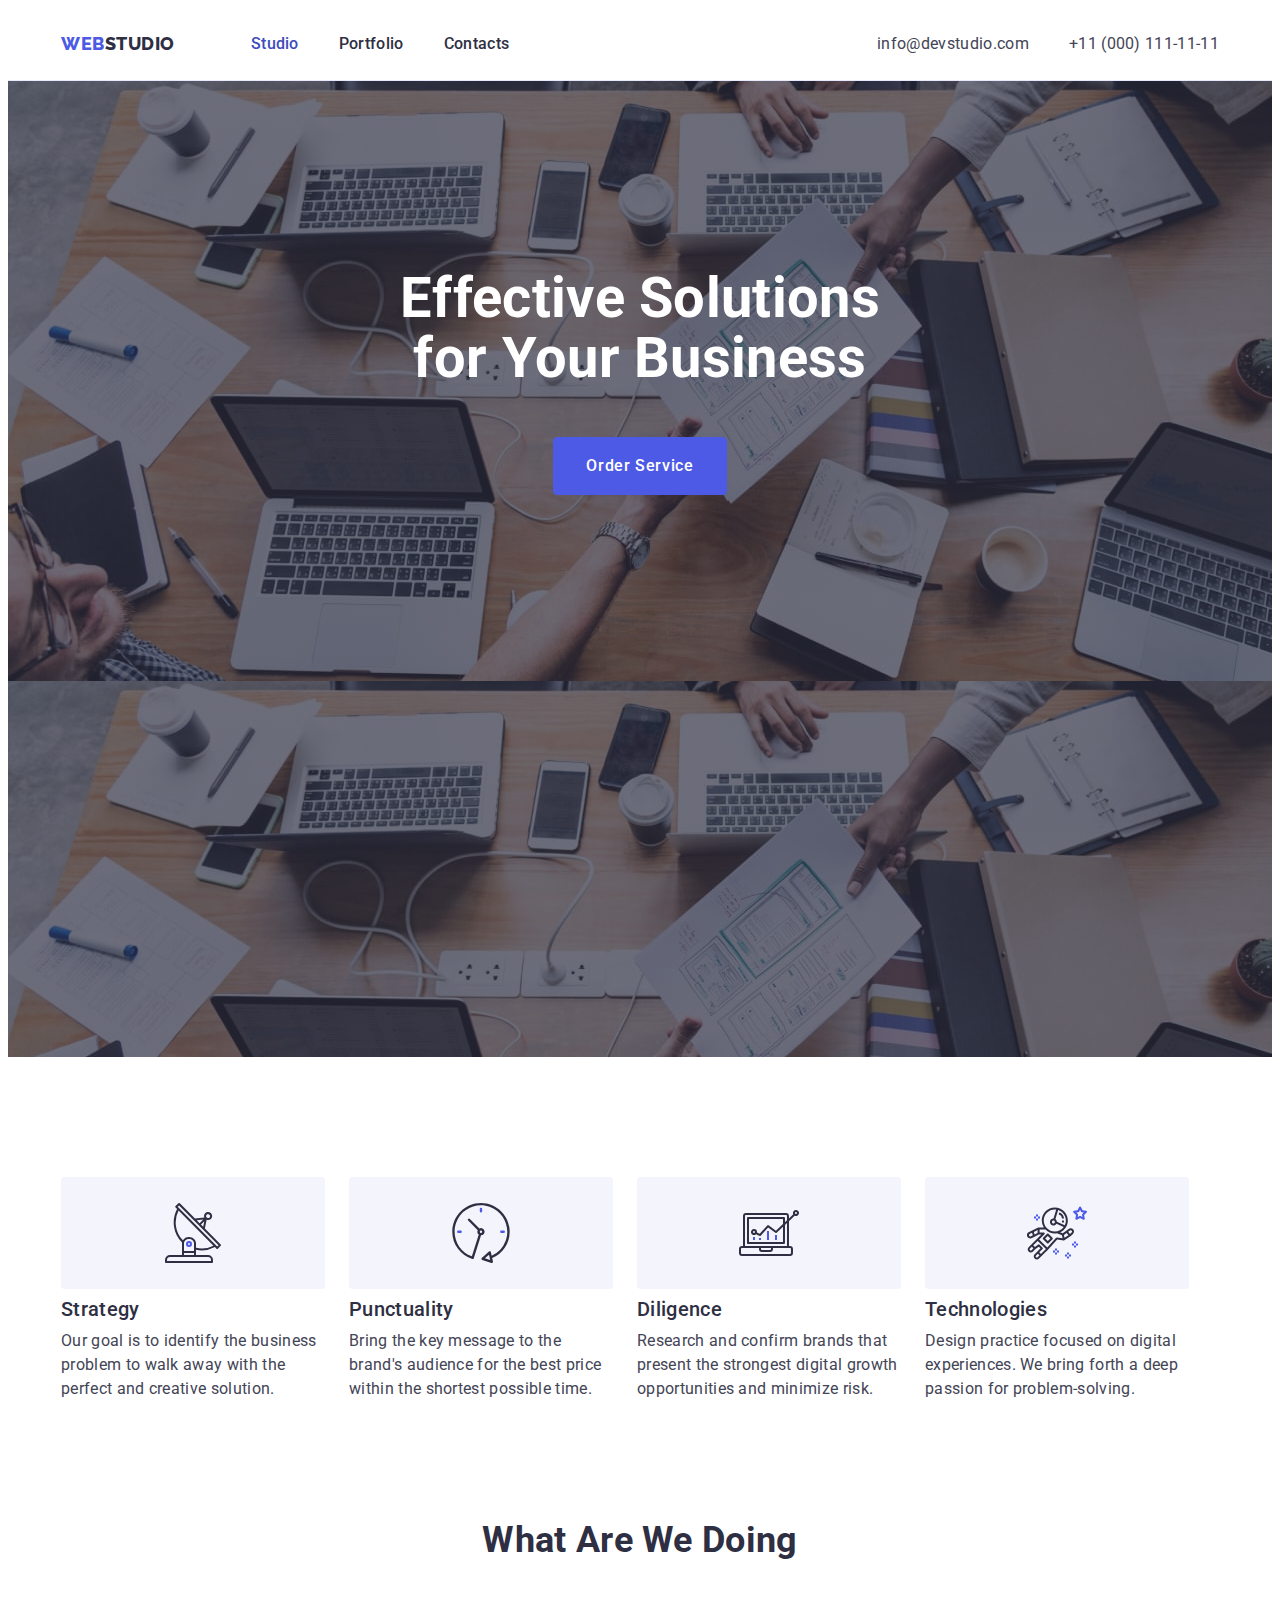
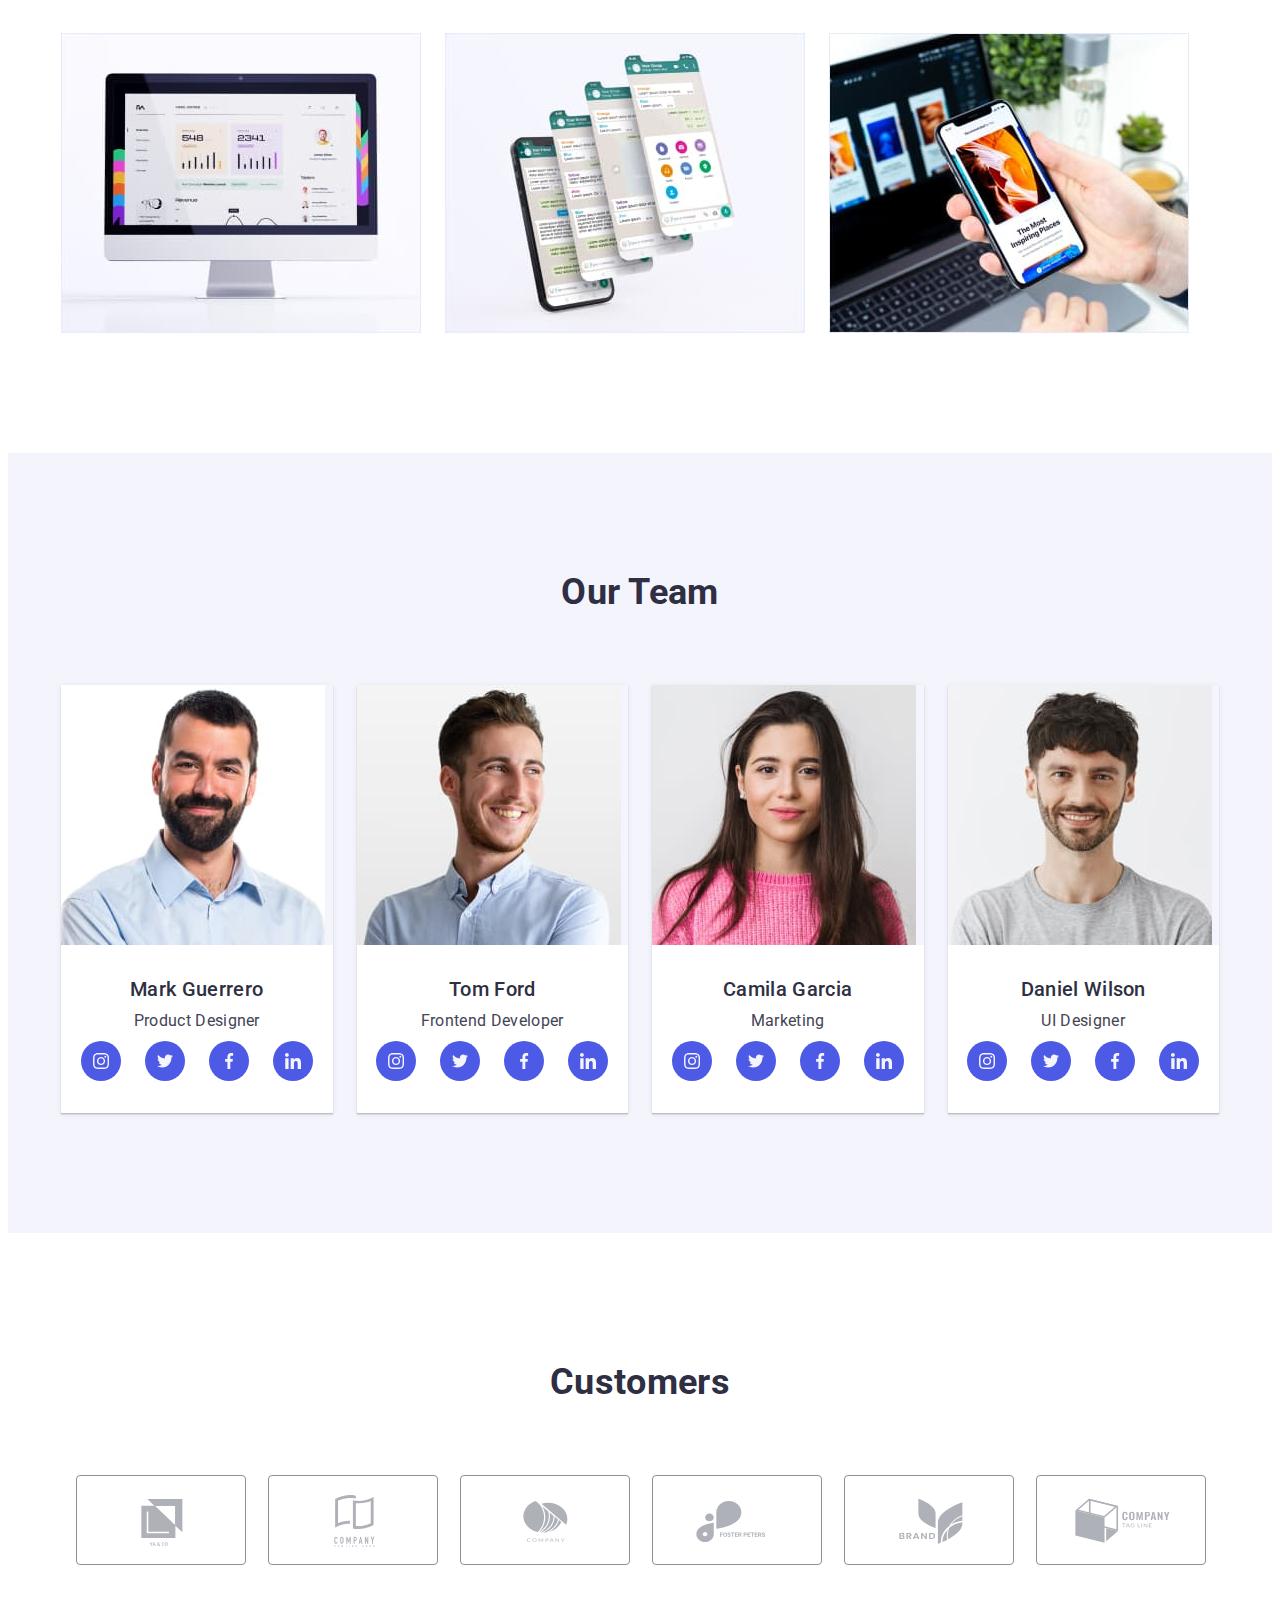
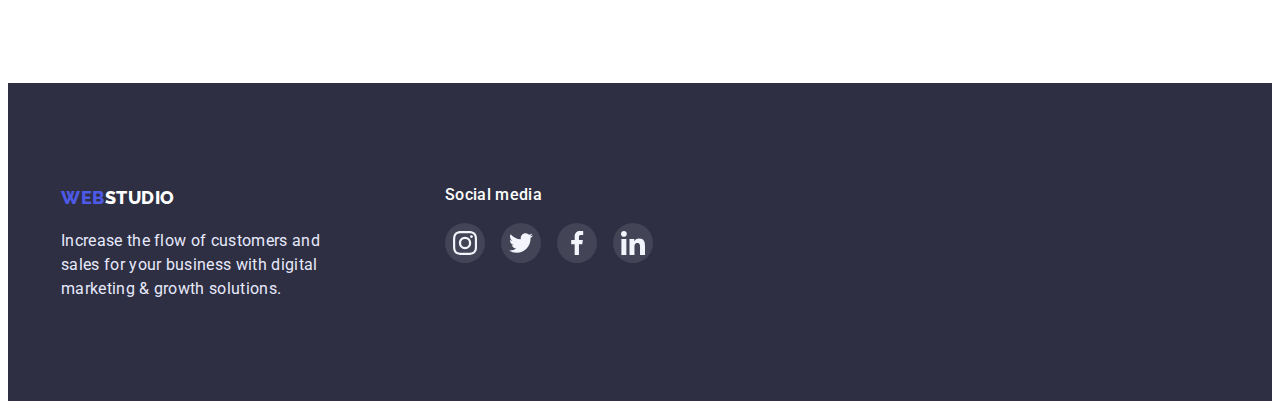
==== index.html @ e418ad01 "Initial commit" ====
<!DOCTYPE html>
<html lang="en">
  <head>
    <meta charset="UTF-8" />
    <meta http-equiv="X-UA-Compatible" content="IE=edge" />
    <meta name="viewport" content="width=device-width, initial-scale=1.0" />
    <title>WebStudio</title>
    <link rel="preconnect" href="https://fonts.googleapis.com" />
    <link rel="preconnect" href="https://fonts.gstatic.com" crossorigin />
    <link
      href="https://fonts.googleapis.com/css2?family=Raleway:wght@800&family=Roboto:wght@400;500;700;900&display=swap"
      rel="stylesheet"
    />

    <link
      rel="stylesheet"
      href="https://cdnjs.cloudflare.com/ajax/libs/modern-normalize/1.1.0/modern-normalize.min.css"
      integrity="sha512-wpPYUAdjBVSE4KJnH1VR1HeZfpl1ub8YT/NKx4PuQ5NmX2tKuGu6U/JRp5y+Y8XG2tV+wKQpNHVUX03MfMFn9Q=="
      crossorigin="anonymous"
      referrerpolicy="no-referrer"
    />

    <link rel="stylesheet" href="./css/styles.css" />
  </head>
  <body>
    <!-- header -->
    <header class="header">
      <div class="container header-container">
        <nav class="header-navigation">
          <a href="./index.html" class="header-logo logo link"
            >Web<span>Studio</span></a
          >
          <ul class="header-list list">
            <li class="header-item">
              <a href="./index.html" class="header-link link current">Studio</a>
            </li>
            <li class="header-item">
              <a href="./portfolio.html" class="header-link link">Portfolio</a>
            </li>
            <li class="header-item">
              <a href="" class="header-link link">Contacts</a>
            </li>
          </ul>
        </nav>

        <!-- address -->
        <address class="adress">
          <ul class="adress-list list">
            <li class="adress-item">
              <a href="mailto:info@devstudio.com" class="adress-link link"
                >info@devstudio.com</a
              >
            </li>
            <li class="adress-item">
              <a href="tel:+110001111111" class="adress-link link"
                >+11 (000) 111-11-11</a
              >
            </li>
          </ul>
        </address>
      </div>
    </header>

    <main>
      <!-- Hero -->
      <section class="hero section">
        <div class="container hero-container">
          <h1 class="hero-title">Effective Solutions for Your Business</h1>
          <button type="button" class="hero-btn btn">Order Service</button>
        </div>
      </section>

      <!-- Benefits -->
      <section class="benefits section">
        <div class="container benefits-container">
          <h2 class="visually-hidden">Work principles</h2>
          <ul class="benefits-list list">
            <li class="benefits-item">
              <div class="benefits-item-icon">
                <svg class="benefits-icon" width="60" height="60">
                  <use href="./images/symbol-defs.svg#antenna"></use>
                </svg>
              </div>
              <h3 class="benefits-title title">Strategy</h3>
              <p class="benefits-description description">
                Our goal is to identify the business problem to walk away with
                the perfect and creative solution.
              </p>
            </li>
            <li class="benefits-item">
              <div class="benefits-item-icon">
                <svg class="benefits-icon" width="60" height="60">
                  <use href="./images/symbol-defs.svg#clock"></use>
                </svg>
              </div>
              <h3 class="benefits-title title">Punctuality</h3>
              <p class="benefits-description description">
                Bring the key message to the brand's audience for the best price
                within the shortest possible time.
              </p>
            </li>
            <li class="benefits-item">
              <div class="benefits-item-icon">
                <svg class="benefits-icon" width="60" height="60">
                  <use href="./images/symbol-defs.svg#diagram"></use>
                </svg>
              </div>
              <h3 class="benefits-title title">Diligence</h3>
              <p class="benefits-description description">
                Research and confirm brands that present the strongest digital
                growth opportunities and minimize risk.
              </p>
            </li>
            <li class="benefits-item">
              <div class="benefits-item-icon">
                <svg class="benefits-icon" width="60" height="60">
                  <use href="./images/symbol-defs.svg#astronaut"></use>
                </svg>
              </div>
              <h3 class="benefits-title title">Technologies</h3>
              <p class="benefits-description description">
                Design practice focused on digital experiences. We bring forth a
                deep passion for problem-solving.
              </p>
            </li>
          </ul>
        </div>
      </section>

      <!-- What are we doing -->
      <section class="work section">
        <div class="container">
          <h2 class="work-title">What are we doing</h2>
          <ul class="work-list list">
            <li>
              <img
                src="./images/monitor.jpg"
                alt="Monitor"
                width="360"
                height="300"
              />
            </li>
            <li>
              <img
                src="./images/phone-screen.jpg"
                alt="Phone-screen"
                width="360"
                height="300"
              />
            </li>
            <li>
              <img
                src="./images/telephone.jpg"
                alt="Telephone"
                width="360"
                height="300"
              />
            </li>
          </ul>
        </div>
      </section>

      <!-- Our Team -->
      <section class="team section">
        <div class="container">
          <h2 class="team-main-title">Our Team</h2>
          <ul class="team-list list">
            <li class="team-item">
              <img
                src="./images/mark-guerrero.jpg"
                alt="Mark Querrero"
                width="264"
                height="260"
              />
              <div class="team-signature">
                <h3 class="team-title title">Mark Guerrero</h3>
                <p class="team-description description">Product Designer</p>
                <ul class="team-social-list list">
                  <li class="team-social-item">
                    <a href="" aria-label="instagram" class="team-item-icon">
                      <svg class="team-icon" width="16" height="16">
                        <use href="./images/symbol-defs.svg#instagram"></use>
                      </svg>
                    </a>
                  </li>
                  <li class="team-social-item">
                    <a href="" aria-label="twitter" class="team-item-icon">
                      <svg class="team-icon" width="16" height="16">
                        <use href="./images/symbol-defs.svg#twitter"></use>
                      </svg>
                    </a>
                  </li>
                  <li class="team-social-item">
                    <a href="" aria-label="facebook" class="team-item-icon">
                      <svg class="team-icon" width="16" height="16">
                        <use href="./images/symbol-defs.svg#facebook"></use>
                      </svg>
                    </a>
                  </li>
                  <li class="team-social-item">
                    <a href="" aria-label="linkedin" class="team-item-icon">
                      <svg class="team-icon" width="16" height="16">
                        <use href="./images/symbol-defs.svg#linkedin"></use>
                      </svg>
                    </a>
                  </li>
                </ul>
              </div>
            </li>

            <li class="team-item">
              <img
                src="./images/tom-ford.jpg"
                alt="Tom Ford"
                width="264"
                height="260"
              />
              <div class="team-signature">
                <h3 class="team-title title">Tom Ford</h3>
                <p class="team-description description">Frontend Developer</p>
                <ul class="team-social-list list">
                  <li class="team-social-item">
                    <a href="" aria-label="instagram" class="team-item-icon">
                      <svg class="team-icon" width="16" height="16">
                        <use href="./images/symbol-defs.svg#instagram"></use>
                      </svg>
                    </a>
                  </li>
                  <li class="team-social-item">
                    <a href="" aria-label="twitter" class="team-item-icon">
                      <svg class="team-icon" width="16" height="16">
                        <use href="./images/symbol-defs.svg#twitter"></use>
                      </svg>
                    </a>
                  </li>
                  <li class="team-social-item">
                    <a href="" aria-label="facebook" class="team-item-icon">
                      <svg class="team-icon" width="16" height="16">
                        <use href="./images/symbol-defs.svg#facebook"></use>
                      </svg>
                    </a>
                  </li>
                  <li class="team-social-item">
                    <a href="" aria-label="linkedin" class="team-item-icon">
                      <svg class="team-icon" width="16" height="16">
                        <use href="./images/symbol-defs.svg#linkedin"></use>
                      </svg>
                    </a>
                  </li>
                </ul>
              </div>
            </li>

            <li class="team-item">
              <img
                src="./images/camila-garcia.jpg"
                alt="Camila Garcia"
                width="264"
                height="260"
              />
              <div class="team-signature">
                <h3 class="team-title title">Camila Garcia</h3>
                <p class="team-description description">Marketing</p>
                <ul class="team-social-list list">
                  <li class="team-social-item">
                    <a href="" aria-label="instagram" class="team-item-icon">
                      <svg class="team-icon" width="16" height="16">
                        <use href="./images/symbol-defs.svg#instagram"></use>
                      </svg>
                    </a>
                  </li>
                  <li class="team-social-item">
                    <a href="" aria-label="twitter" class="team-item-icon">
                      <svg class="team-icon" width="16" height="16">
                        <use href="./images/symbol-defs.svg#twitter"></use>
                      </svg>
                    </a>
                  </li>
                  <li class="team-social-item">
                    <a href="" aria-label="facebook" class="team-item-icon">
                      <svg class="team-icon" width="16" height="16">
                        <use href="./images/symbol-defs.svg#facebook"></use>
                      </svg>
                    </a>
                  </li>
                  <li class="team-social-item">
                    <a href="" aria-label="linkedin" class="team-item-icon">
                      <svg class="team-icon" width="16" height="16">
                        <use href="./images/symbol-defs.svg#linkedin"></use>
                      </svg>
                    </a>
                  </li>
                </ul>
              </div>
            </li>

            <li class="team-item">
              <img
                src="./images/daniel-wilson.jpg"
                alt="Daniel Wilson"
                width="264"
                height="260"
              />
              <div class="team-signature">
                <h3 class="team-title title">Daniel Wilson</h3>
                <p class="team-description description">UI Designer</p>
                <ul class="team-social-list list">
                  <li class="team-social-item">
                    <a href="" aria-label="instagram" class="team-item-icon">
                      <svg class="team-icon" width="16" height="16">
                        <use href="./images/symbol-defs.svg#instagram"></use>
                      </svg>
                    </a>
                  </li>
                  <li class="team-social-item">
                    <a href="" aria-label="twitter" class="team-item-icon">
                      <svg class="team-icon" width="16" height="16">
                        <use href="./images/symbol-defs.svg#twitter"></use>
                      </svg>
                    </a>
                  </li>
                  <li class="team-social-item">
                    <a href="" aria-label="facebook" class="team-item-icon">
                      <svg class="team-icon" width="16" height="16">
                        <use href="./images/symbol-defs.svg#facebook"></use>
                      </svg>
                    </a>
                  </li>
                  <li class="team-social-item">
                    <a href="" aria-label="linkedin" class="team-item-icon">
                      <svg class="team-icon" width="16" height="16">
                        <use href="./images/symbol-defs.svg#linkedin"></use>
                      </svg>
                    </a>
                  </li>
                </ul>
              </div>
            </li>
          </ul>
        </div>
      </section>

      <section class="customers section">
        <div class="container">
          <h2 class="customers-title">Customers</h2>
          <ul class="customers-list list">
            <li class="customers-item">
              <a href="" class="customers-item-link">
                <svg class="customers-icon" width="104" height="56">
                  <use href="./images/symbol-defs.svg#client-1"></use>
                </svg>
              </a>
            </li>
            <li class="customers-item">
              <a href="" class="customers-item-link">
                <svg class="customers-icon" width="104" height="56">
                  <use href="./images/symbol-defs.svg#client-2"></use>
                </svg>
              </a>
            </li>
            <li class="customers-item">
              <a href="" class="customers-item-link">
                <svg class="customers-icon" width="104" height="56">
                  <use href="./images/symbol-defs.svg#client-3"></use>
                </svg>
              </a>
            </li>
            <li class="customers-item">
              <a href="" class="customers-item-link">
                <svg class="customers-icon" width="104" height="56">
                  <use href="./images/symbol-defs.svg#client-4"></use>
                </svg>
              </a>
            </li>
            <li class="customers-item">
              <a href="" class="customers-item-link">
                <svg class="customers-icon" width="104" height="56">
                  <use href="./images/symbol-defs.svg#client-5"></use>
                </svg>
              </a>
            </li>
            <li class="customers-item">
              <a href="" class="customers-item-link">
                <svg class="customers-icon" width="104" height="56">
                  <use href="./images/symbol-defs.svg#client-6"></use>
                </svg>
              </a>
            </li>
          </ul>
        </div>
      </section>
    </main>

    <!-- Footer -->
    <footer class="footer">
      <div class="footer-container container">
        <div class="footer-info">
          <a href="./index.html" class="footer-logo logo link"
            >Web<span>Studio</span></a
          >
          <p class="footer-description description">
            Increase the flow of customers and sales for your business with
            digital marketing & growth solutions.
          </p>
        </div>

        <div class="social-company">
          <h2 class="social-company-title">Social media</h2>
          <ul class="company-social-list list">
            <li class="company-social-item">
              <a href="" aria-label="instagram" class="company-item-icon">
                <svg class="company-icon" width="24" height="24">
                  <use href="./images/symbol-defs.svg#instagram"></use>
                </svg>
              </a>
            </li>
            <li class="company-social-item">
              <a href="" aria-label="twitter" class="company-item-icon">
                <svg class="company-icon" width="24" height="24">
                  <use href="./images/symbol-defs.svg#twitter"></use>
                </svg>
              </a>
            </li>
            <li class="company-social-item">
              <a href="" aria-label="facebook" class="company-item-icon">
                <svg class="company-icon" width="24" height="24">
                  <use href="./images/symbol-defs.svg#facebook"></use>
                </svg>
              </a>
            </li>
            <li class="company-social-item">
              <a href="" aria-label="linkedin" class="company-item-icon">
                <svg class="company-icon" width="24" height="24">
                  <use href="./images/symbol-defs.svg#linkedin"></use>
                </svg>
              </a>
            </li>
          </ul>
        </div>
      </div>
    </footer>
  </body>
</html>
---- css/styles.css ----
:root {
  --basic-color: #2e2f42;
  --secondary-color: #ffffff;
  --primary-brand-color: #4d5ae5;
  --pressed-state-color: #404bbf;
  --text-color: #434455;
  --accent-color: #e7e9fc;
  --accent-light-color: #f4f4fd;
  --light-slate: #8e8f99;
  --green: #31d0aa;
  --section-padding: 120px;
  --title-margin: 72px;
}

h1,
h2,
h3,
h4,
p {
  margin: 0;
}
ul {
  margin: 0;
  padding: 0;
}
img {
  display: block;
  max-width: 100%;
  height: auto;
}

.link {
  text-decoration: none;
}
.list {
  list-style: none;
}

body {
  font-family: 'Roboto', sans-serif;
  color: var(--basic-color);
  line-height: 1.5;
  letter-spacing: 0.02em;
  font-size: 16px;
}

.container {
  margin-left: auto;
  margin-right: auto;
  width: 1158px;
  padding-left: 15px;
  padding-right: 15px;
}
.section {
  padding-bottom: var(--section-padding);
}
.header {
  padding: 24px 0;
}
.btn {
  font-family: inherit;
  cursor: pointer;
  font-weight: 500;
  font-size: inherit;
  line-height: inherit;
  letter-spacing: 0.04em;
  border-radius: 4px;
}

.title {
  font-weight: 500;
  font-size: 20px;
  line-height: 1.2;
  margin-bottom: 8px;
}

.description {
  color: var(--text-color);
}

.visually-hidden {
  position: absolute;
  width: 1px;
  height: 1px;
  margin: -1px;
  border: 0;
  padding: 0;
  white-space: nowrap;
  clip-path: inset(100%);
  clip: rect(0 0 0 0);
  overflow: hidden;
}
.logo {
  font-family: 'Raleway', sans-serif;
  font-weight: 800;
  font-size: 18px;
  letter-spacing: 0.03em;
  text-transform: uppercase;
  color: var(--primary-brand-color);
}

/* -------header------ */
.header {
  border-bottom: 1px solid var(--accent-color);
}

.header-link:hover,
.header-link:focus,
.adress-link:hover,
.adress-link:focus {
  color: var(--pressed-state-color);
}
/* navigation */
.header-container {
  display: flex;
  align-items: center;
  justify-content: space-between;
}

.header-navigation {
  display: flex;
}
.header-list {
  display: flex;
}
.adress-list {
  display: flex;
}
.header-logo {
  line-height: 1.33;
  margin-right: 76px;
}
.header-logo > span {
  color: var(--basic-color);
}
.header-link {
  color: var(--basic-color);
  font-weight: 500;
}
.header-link.current {
  color: var(--pressed-state-color);
}
.header-item:not(:last-child),
.adress-item:not(:last-child) {
  margin-right: 40px;
}

/* adress */
.adress-link {
  font-style: normal;
  color: var(--text-color);
}

/*--------------- Hero-------------- */
.hero {
  background-color: var(--basic-color);
  padding: 188px 0;
  text-align: center;
  height: 600px;
  max-width: 1440px;
  margin-left: auto;
  margin-right: auto;
  background-image: linear-gradient(
      to right,
      rgba(46, 47, 66, 0.7),
      rgba(46, 47, 66, 0.7)
    ),
    url(../images/people-office.jpg);
}

.hero-title {
  font-size: 56px;
  line-height: 1.07;
  color: var(--secondary-color);
  width: 496px;
  margin: 0 auto 48px auto;
}
.hero-btn {
  background-color: var(--primary-brand-color);
  color: var(--secondary-color);
  border: 1px solid var(--primary-brand-color);
  padding: 16px 32px;
}
.hero-btn:hover,
.hero-btn:focus {
  background-color: var(--pressed-state-color);
  border: 1px solid var(--pressed-state-color);
}

/*--------------- benefits------------*/
.benefits-list {
  display: flex;
  align-items: center;
  column-gap: 24px;
}

.benefits {
  padding-top: var(--section-padding);
}
.benefits-item {
  width: 264px;
}
.benefits-item-icon {
  display: flex;
  align-items: center;
  justify-content: center;
  background-color: var(--accent-light-color);
  width: 264px;
  height: 112px;
  margin-bottom: 8px;
  border-radius: 4px;
}

/* work */
.work-list {
  display: flex;
  align-items: center;
  column-gap: 24px;
}

.work-title,
.team-main-title,
.customers-title {
  font-size: 36px;
  line-height: 1.11;
  text-transform: capitalize;
  margin-bottom: var(--title-margin);
  text-align: center;
}

/*------------Team------------ */
.team-list {
  display: flex;
  align-items: center;
  gap: 24px;
}
.team {
  background-color: var(--accent-light-color);
  padding-top: var(--section-padding);
}
.team-item {
  flex-basis: calc((100% - 3 * 24px) / 4);
  box-shadow: 0px 1px 6px rgba(46, 47, 66, 0.08),
    0px 1px 1px rgba(46, 47, 66, 0.16), 0px 2px 1px rgba(46, 47, 66, 0.08);
}

.team-signature {
  background-color: var(--secondary-color);
  padding-top: 32px;
  padding-bottom: 32px;
  border-radius: 0px 0px 4px 4px;
  text-align: center;
}
.team-description {
  margin-bottom: 8px;
}
.team-social-list {
  display: flex;
  align-items: center;
  justify-content: center;
  column-gap: 24px;
}
.team-social-item {
  background-color: var(--primary-brand-color);
  width: 40px;
  height: 40px;
  border-radius: 50%;
}
.team-item-icon {
  width: 100%;
  height: 100%;
  display: flex;
  align-items: center;
  justify-content: center;
}
.team-item-icon:hover,
.team-item-icon:focus {
  background-color: var(--pressed-state-color);
  border-radius: 50%;
}
/* --------Customers------ */
.customers {
  padding-top: 130px;
}
.customers-list {
  display: flex;
  align-items: center;
  justify-content: center;
  gap: 24px;
}
.customers-item {
  width: 168px;
  height: 88px;
}

.customers-item-link {
  width: 100%;
  height: 100%;
  display: flex;
  align-items: center;
  justify-content: center;
  border: 1px solid var(--light-slate);
  border-radius: 4px;
}
.customers-item-link {
  fill: #afb1b8;
}
.customers-item-link:hover,
.customers-item-link:focus {
  fill: var(--pressed-state-color);
  border-color: var(--pressed-state-color);
}

/* Footer  */
.footer {
  background-color: var(--basic-color);
  padding: 100px 0;
}
.footer-container {
  display: flex;
}
.footer-logo {
  line-height: 1.7;
  margin-bottom: 16px;
  display: inline-block;
}
.footer-logo > span {
  color: var(--secondary-color);
}
.footer-description {
  color: var(--accent-color);
  width: 264px;
}
.social-company {
  margin-left: 120px;
}
.social-company-title {
  color: var(--secondary-color);
  font-weight: 500;
  margin-bottom: 16px;
  font-size: 16px;
}

.company-social-list {
  display: flex;
  align-items: center;
  justify-content: center;
  column-gap: 16px;
}
.company-social-item {
  background-color: rgba(255, 255, 255, 0.1);
  width: 40px;
  height: 40px;
  border-radius: 50%;
}
.company-item-icon {
  width: 100%;
  height: 100%;
  display: flex;
  align-items: center;
  justify-content: center;
}
.company-item-icon:hover,
.company-item-icon:focus {
  background-color: var(--green);
  border-radius: 50%;
}

/*---------------- portfolio------------- */
.portfolio {
  padding-top: 96px;
}

.portfolio-btn:hover,
.portfolio-btn:focus {
  background-color: var(--pressed-state-color);
  color: var(--secondary-color);
  border-color: var(--pressed-state-color);
  box-shadow: 0px 3px 1px rgba(0, 0, 0, 0.1), 0px 2px 1px rgba(0, 0, 0, 0.08),
    0px 2px 2px rgba(0, 0, 0, 0.12);
}
.portfolio-btn {
  color: var(--primary-brand-color);
  background-color: var(--accent-light-color);
  border: 1px solid var(--accent-color);
  padding: 12px 24px;
}
.portfolio-list-btn {
  display: flex;
  align-items: center;
  justify-content: center;
  margin-bottom: 72px;
}
.portfolio-item-btn:not(:last-child) {
  margin-right: 24px;
}

.portfolio-list {
  display: flex;
  flex-wrap: wrap;
  column-gap: 24px;
  row-gap: 48px;
}
.portfolio-item {
  flex-basis: calc((100% - 2 * 24px) / 3);
}
.portfolio-item-link {
  display: inline-block;
}
.portfolio-item-link:hover,
.portfolio-item-link:focus {
  box-shadow: 0px 1px 6px rgba(46, 47, 66, 0.08),
    0px 1px 1px rgba(46, 47, 66, 0.16), 0px 2px 1px rgba(46, 47, 66, 0.08);
}
.portfolio-signature {
  padding: 32px 16px;
  border: 1px solid var(--accent-color);
  border-top: none;
  color: var(--basic-color);
}
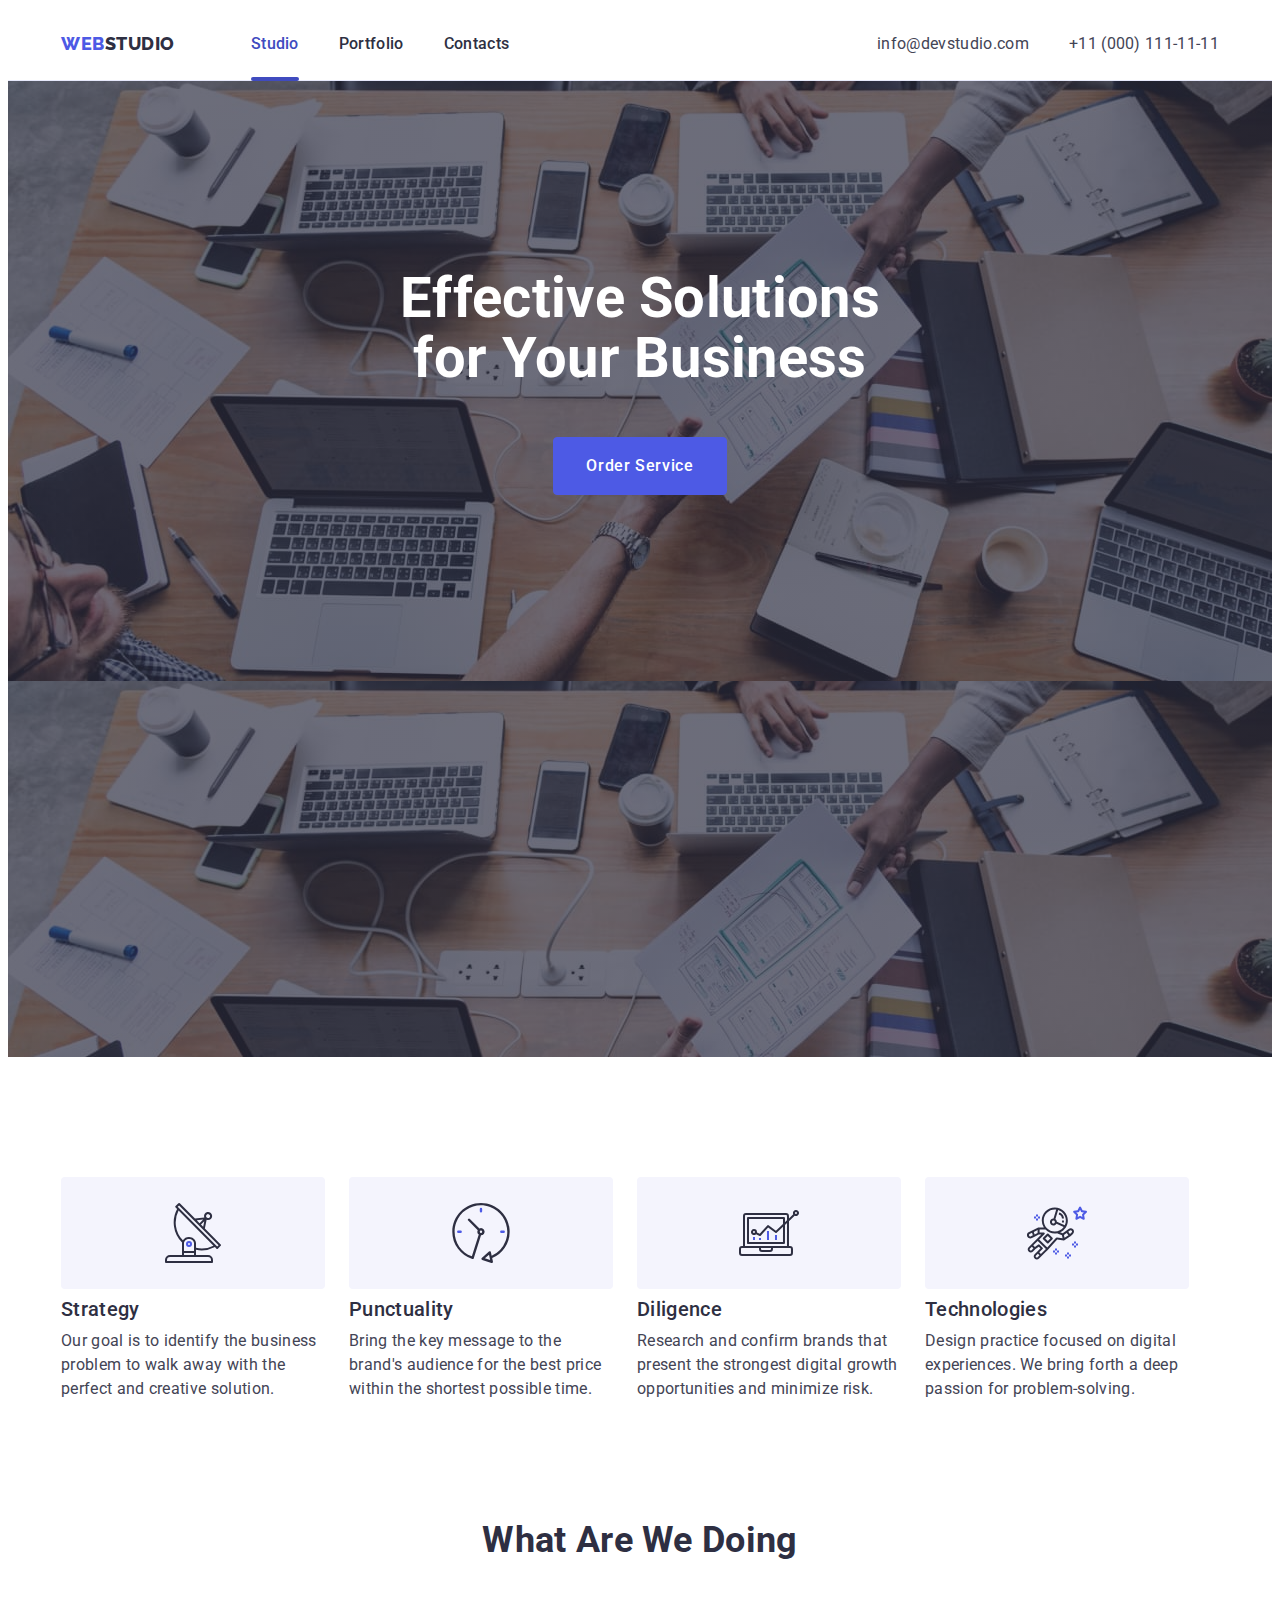
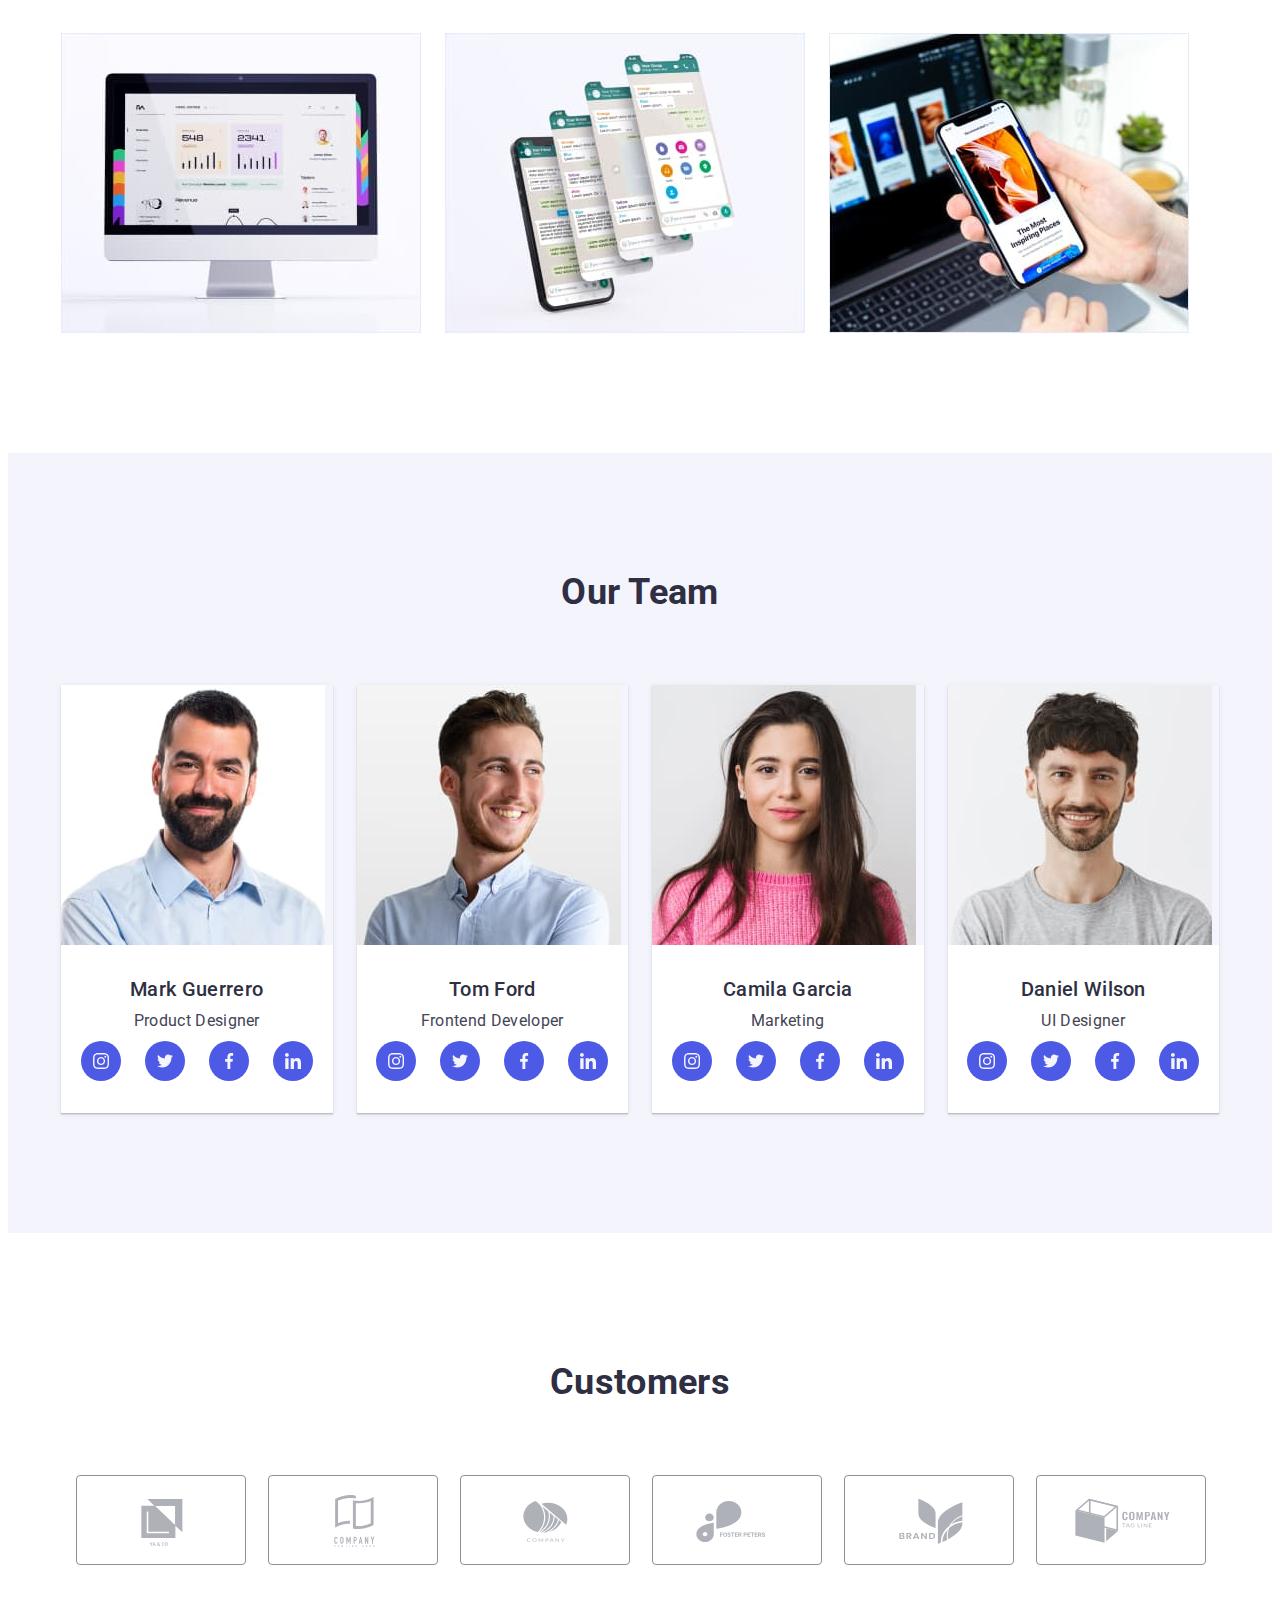
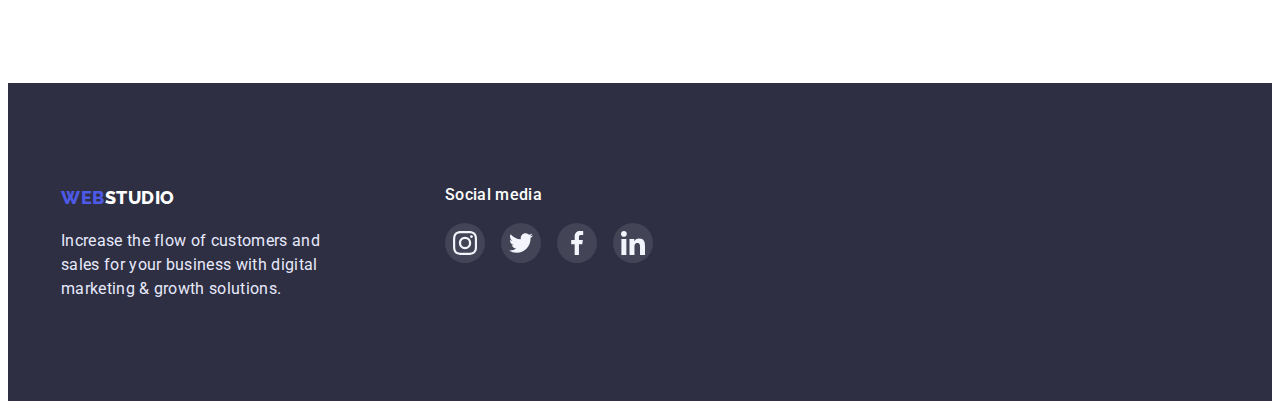
==== commit c3b0de4b: "hw-5" ====
--- a/index.html
+++ b/index.html
@@ -66,7 +66,9 @@
       <section class="hero section">
         <div class="container hero-container">
           <h1 class="hero-title">Effective Solutions for Your Business</h1>
-          <button type="button" class="hero-btn btn">Order Service</button>
+          <button type="button" class="hero-btn btn" data-modal-open>
+            Order Service
+          </button>
         </div>
       </section>
 
@@ -439,5 +441,15 @@
         </div>
       </div>
     </footer>
+    <div class="backdrop is-hidden" data-modal>
+      <div class="modal">
+        <button type="buton" class="modal-close" data-modal-close>
+          <svg width="8" height="8">
+            <use href="./images/symbol-defs.svg#close-black-18dp-2-1-1"></use>
+          </svg>
+        </button>
+      </div>
+    </div>
+    <script src="./js/modal.js"></script>
   </body>
 </html>
--- a/css/styles.css
+++ b/css/styles.css
@@ -136,9 +136,24 @@
 .header-link {
   color: var(--basic-color);
   font-weight: 500;
-}
+  position: relative;
+  transition-property: color;
+  transition-duration: 250ms;
+  transition-timing-function: cubic-bezier(0.4, 0, 0.2, 1);
+}
+
 .header-link.current {
   color: var(--pressed-state-color);
+}
+.header-link.current::after {
+  content: '';
+  width: 100%;
+  height: 4px;
+  background-color: var(--pressed-state-color);
+  border-radius: 2px;
+  position: absolute;
+  bottom: -28px;
+  left: 0;
 }
 .header-item:not(:last-child),
 .adress-item:not(:last-child) {
@@ -149,6 +164,9 @@
 .adress-link {
   font-style: normal;
   color: var(--text-color);
+  transition-property: color;
+  transition-duration: 250ms;
+  transition-timing-function: cubic-bezier(0.4, 0, 0.2, 1);
 }
 
 /*--------------- Hero-------------- */
@@ -180,6 +198,9 @@
   color: var(--secondary-color);
   border: 1px solid var(--primary-brand-color);
   padding: 16px 32px;
+  transition-property: background-color;
+  transition-duration: 250ms;
+  transition-timing-function: cubic-bezier(0.4, 0, 0.2, 1);
 }
 .hero-btn:hover,
 .hero-btn:focus {
@@ -273,10 +294,14 @@
   align-items: center;
   justify-content: center;
 }
+
 .team-item-icon:hover,
 .team-item-icon:focus {
   background-color: var(--pressed-state-color);
   border-radius: 50%;
+  transition-property: background;
+  transition-duration: 250ms;
+  transition-timing-function: cubic-bezier(0.4, 0, 0.2, 1);
 }
 /* --------Customers------ */
 .customers {
@@ -304,6 +329,9 @@
 }
 .customers-item-link {
   fill: #afb1b8;
+  transition-property: fill, border-color;
+  transition-duration: 250ms;
+  transition-timing-function: cubic-bezier(0.4, 0, 0.2, 1);
 }
 .customers-item-link:hover,
 .customers-item-link:focus {
@@ -364,6 +392,9 @@
 .company-item-icon:focus {
   background-color: var(--green);
   border-radius: 50%;
+  transition-property: background-color;
+  transition-duration: 250ms;
+  transition-timing-function: cubic-bezier(0.4, 0, 0.2, 1);
 }
 
 /*---------------- portfolio------------- */
@@ -384,6 +415,9 @@
   background-color: var(--accent-light-color);
   border: 1px solid var(--accent-color);
   padding: 12px 24px;
+  transition-property: background-color, color, box-shadow, border;
+  transition-duration: 250ms;
+  transition-timing-function: cubic-bezier(0.4, 0, 0.2, 1);
 }
 .portfolio-list-btn {
   display: flex;
@@ -406,6 +440,9 @@
 }
 .portfolio-item-link {
   display: inline-block;
+  transition-property: box-shadow;
+  transition-duration: 250ms;
+  transition-timing-function: cubic-bezier(0.4, 0, 0.2, 1);
 }
 .portfolio-item-link:hover,
 .portfolio-item-link:focus {
@@ -418,3 +455,67 @@
   border-top: none;
   color: var(--basic-color);
 }
+.portfolio-item-wrap {
+  position: relative;
+  overflow: hidden;
+}
+.portfolio-item-overlay {
+  color: var(--accent-light-color);
+  background-color: var(--primary-brand-color);
+  padding: 40px 32px 164px 32px;
+  position: absolute;
+  top: 0;
+  left: 0;
+  width: 100%;
+  height: 100%;
+  transform: translateY(100%);
+  transition-property: transform;
+  transition-duration: 250ms;
+  transition-timing-function: cubic-bezier(0.4, 0, 0.2, 1);
+  overflow: auto;
+}
+.portfolio-item-link:hover .portfolio-item-overlay,
+.portfolio-item-link:focus .portfolio-item-overlay {
+  transform: translateY(0);
+}
+.backdrop {
+  width: 100%;
+  height: 100%;
+  background-color: rgba(46, 47, 66, 0.4);
+  position: fixed;
+  top: 0;
+  left: 0;
+  transition: opacity 250ms cubic-bezier(0.4, 0, 0.2, 1),
+    visibility 250ms cubic-bezier(0.4, 0, 0.2, 1);
+}
+.modal {
+  width: 408px;
+  height: 576px;
+  background: #fcfcfc;
+  box-shadow: 0px 1px 1px rgba(0, 0, 0, 0.14), 0px 1px 3px rgba(0, 0, 0, 0.12),
+    0px 2px 1px rgba(0, 0, 0, 0.2);
+  border-radius: 4px;
+  padding: 20px;
+  position: absolute;
+  top: 50%;
+  left: 50%;
+  transform: translate(-50%, -50%) scale(1);
+  transition: transform 250ms cubic-bezier(0.4, 0, 0.2, 1);
+}
+.modal-close {
+  display: block;
+  height: 24px;
+  width: 24px;
+  background: var(--accent-color);
+  border: 1px solid rgba(0, 0, 0, 0.1);
+  border-radius: 50%;
+  margin-left: auto;
+}
+.is-hidden {
+  opacity: 0;
+  visibility: hidden;
+  pointer-events: none;
+}
+.backdrop.is-hidden .modal {
+  transform: translate(-50%, -50%) scale(0);
+}
